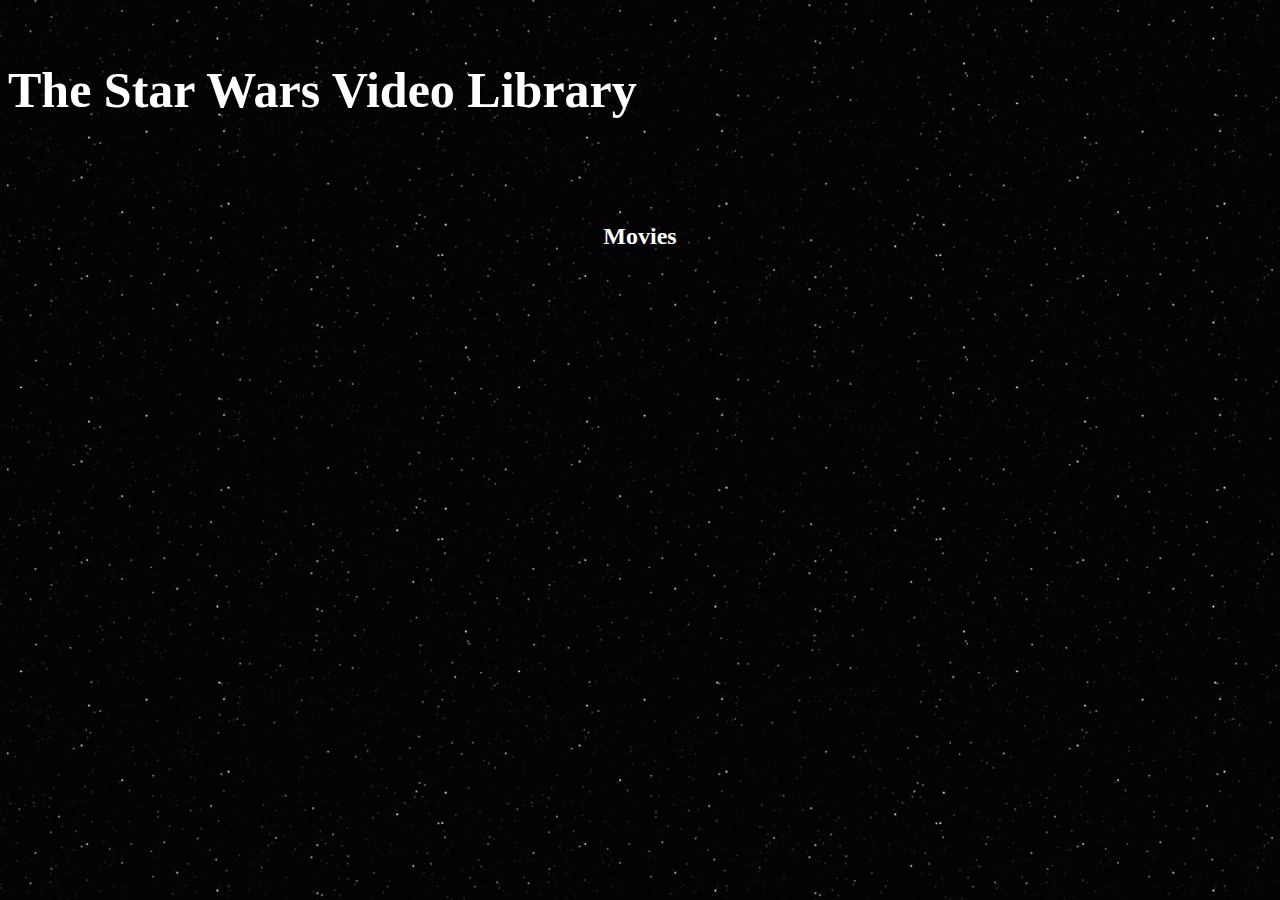
==== site/index.html @ e2f68413 "add css to main" ====
<!doctype html>
<html lang="en">

<head>
  <title>Star Wars Video Library</title>
  <meta charset="utf-8" />
  <meta name="viewport" content="width=device-width, initial-scale=1">
  <link rel="stylesheet" href="app.css" />
  <link rel="stylesheet" href="https://meyerweb.com/eric/tools/css/reset/reset.css">
  <script defer src="index.js"></script>
</head>

<body>
  <header>
    <h1><a href="/">The Star Wars Video Library</a></h1>
  </header>
  <main>
    <h2>Movies</h2>
    <ul class="movies"></ul>
  </main>
</body>

</html>
---- site/app.css ----
body {
    background-image: url(images/space-stars.gif);
}

header {
    display: flex;
}

h1 a {
    display: flex;
    justify-content: center;
    font-size: 50px;
    margin-bottom: 10%;
    margin-top: 5%;
}

main {
    display: flex;
    flex-direction: column;
}

h2 {
    display: flex;
    color: rgb(255, 255, 255);
    justify-content: center;
}

.movies {
    display: flex;
    flex-direction: row;
    flex-wrap: wrap;
    justify-content: center;
    width: 100%;
}

time {
    color: white;
}

a {
    text-decoration: none;
    color: rgb(255, 255, 255);
}

.movies li {
    display: flex;
    border: solid 1px white;
    width: 49%;
    justify-content: center;
    padding: 10%;
}

.movie-listing a {
    display: flex;
    justify-content: center;
}
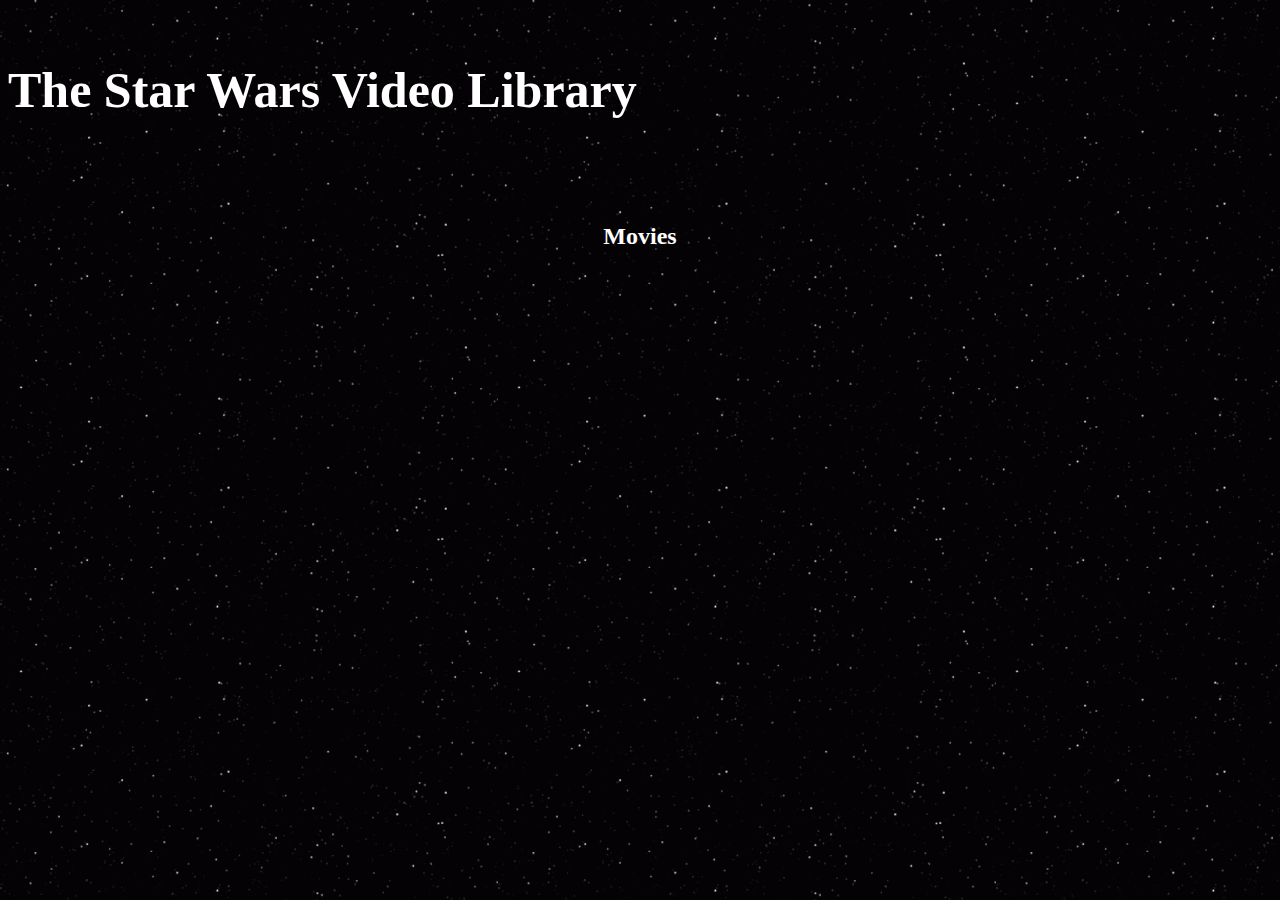
==== commit 1a156051: "create linked pages" ====
--- a/site/index.html
+++ b/site/index.html
@@ -12,7 +12,7 @@
 
 <body>
   <header>
-    <h1><a href="/">The Star Wars Video Library</a></h1>
+    <h1><a href="index.html">The Star Wars Video Library</a></h1>
   </header>
   <main>
     <h2>Movies</h2>
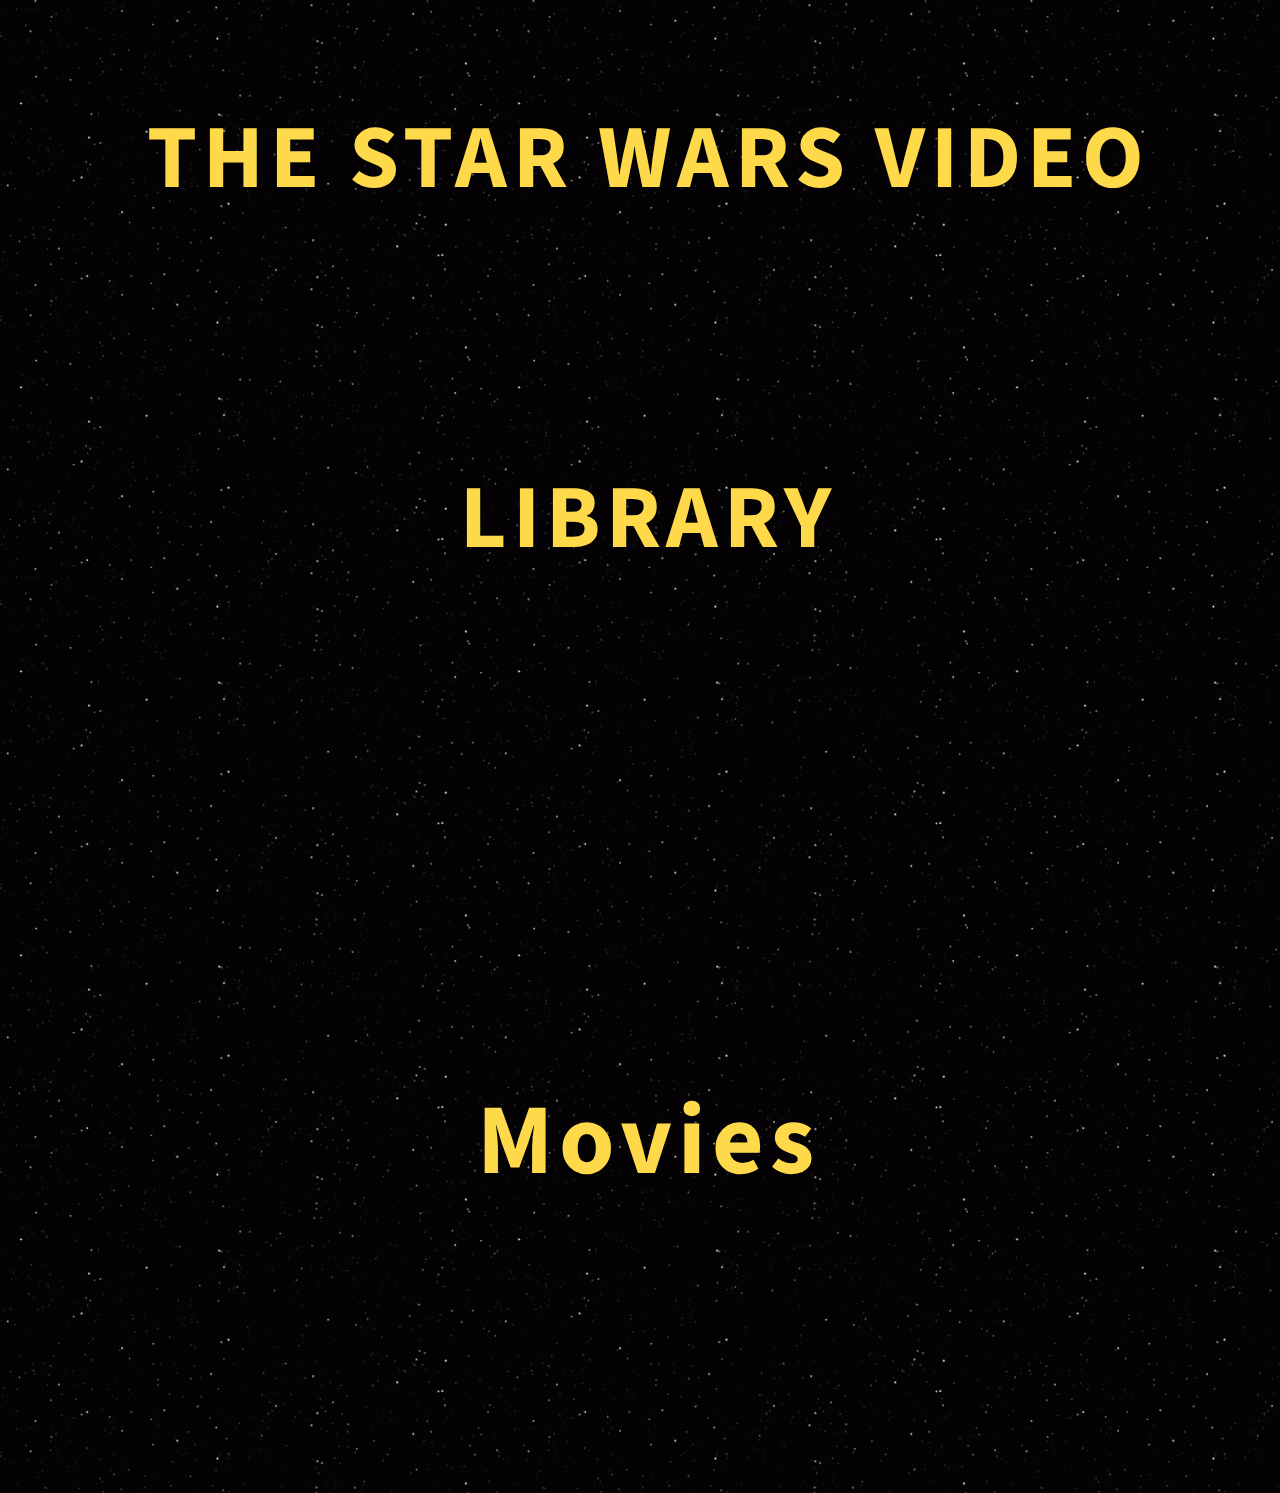
==== commit c0c90b6d: "add styles" ====
--- a/site/index.html
+++ b/site/index.html
@@ -2,22 +2,32 @@
 <html lang="en">
 
 <head>
-  <title>Star Wars Video Library</title>
-  <meta charset="utf-8" />
-  <meta name="viewport" content="width=device-width, initial-scale=1">
-  <link rel="stylesheet" href="app.css" />
-  <link rel="stylesheet" href="https://meyerweb.com/eric/tools/css/reset/reset.css">
-  <script defer src="index.js"></script>
+    <title>Star Wars Video Library</title>
+    <meta charset="utf-8" />
+    <meta name="viewport" content="width=device-width, initial-scale=1">
+    <link rel="stylesheet" href="https://meyerweb.com/eric/tools/css/reset/reset.css">
+    <link rel="stylesheet" href="app.css" />
+    <script defer src="index.js"></script>
 </head>
 
 <body>
-  <header>
-    <h1><a href="index.html">The Star Wars Video Library</a></h1>
-  </header>
-  <main>
-    <h2>Movies</h2>
-    <ul class="movies"></ul>
-  </main>
+    <div class="fade">
+        <section class="star-wars">
+
+            <div class="crawl">
+
+                <div class="title">
+                    <header>
+                        <h1><a href="index.html">The Star Wars Video Library</a></h1>
+                    </header>
+                </div>
+                <main>
+                    <h2>Movies</h2>
+                    <ul class="movies"></ul>
+                </main>
+            </div>
+        </section>
+    </div>
 </body>
 
 </html>--- a/site/app.css
+++ b/site/app.css
@@ -1,15 +1,93 @@
+@import url('https://fonts.googleapis.com/css2?family=Poller+One&family=Source+Sans+Pro:ital@1&display=swap');
+* {
+    font-family: 'Source Sans Pro', sans-serif;
+    font-size: 48px;
+    color: #feda4a;
+}
+
 body {
+    /* Force the body to fill the entire screen */
+    width: 100%;
+    height: 100%;
+    /* Hide elements that flow outside the viewable space */
+    overflow: hidden;
+    /* Black background for the screen */
     background-image: url(images/space-stars.gif);
+}
+
+.star-wars {
+    /* Flexbox to center the entire element on the screen */
+    display: flex;
+    justify-content: center;
+    /* This is a magic number based on the context in which this snippet is used and effects the perspective */
+    height: 800px;
+    /* This sets allows us to transform the text on a 3D plane, and is somewhat a magic number */
+    perspective: 400px;
+    /* The rest is totally up to personal styling preferences */
+    color: #feda4a;
+    /*font-family: 'Pathway Gothic One', sans-serif;*/
+    font-size: 500%;
+    font-weight: 600;
+    letter-spacing: 6px;
+    line-height: 150%;
+    text-align: justify;
+}
+
+.crawl {
+    /* Position the element so we can adjust the top property in the animation */
+    position: relative;
+    /* Making sure the text is fully off the screen at the start and end of the animation */
+    top: -100px;
+    /* Defines the skew origin at the very center when we apply transforms on the animation */
+    transform-origin: 50% 100%;
+}
+
+@keyframes crawl {
+    0% {
+        /* The element starts below the screen */
+        top: 0;
+        /* Rotate the text 20 degrees but keep it close to the viewer */
+        transform: rotateX(20deg) translateZ(0);
+    }
+    100% {
+        /* This is a magic number, but using a big one to make sure the text is fully off the screen at the end */
+        top: -6000px;
+        /* Slightly increasing the rotation at the end and moving the text far away from the viewer */
+        transform: rotateX(25deg) translateZ(-2500px);
+    }
+}
+
+.crawl {
+    /* Position the element so we can adjust the top property in the animation */
+    position: relative;
+    /* Defines the skew origin at the very center when we apply transforms on the animation */
+    transform-origin: 50% 100%;
+    /* Adds the crawl animation, which plays for one minute */
+    animation: crawl 60s linear;
+}
+
+.fade {
+    position: relative;
+    width: 100%;
+    min-height: 60vh;
+    top: -25px;
+    /* background-image: linear-gradient(0deg, transparent, black 75%); */
+    z-index: 1;
 }
 
 header {
     display: flex;
+    width: 100%;
+    font-family: 'Poller One', cursive;
+    text-transform: uppercase;
+    justify-content: center;
 }
 
 h1 a {
     display: flex;
-    justify-content: center;
-    font-size: 50px;
+    width: 100%;
+    text-align: center;
+    font-size: 90px;
     margin-bottom: 10%;
     margin-top: 5%;
 }
@@ -19,13 +97,8 @@
     flex-direction: column;
 }
 
-h2 {
-    display: flex;
-    color: rgb(255, 255, 255);
-    justify-content: center;
-}
-
 .movies {
+    margin-top: 20px;
     display: flex;
     flex-direction: row;
     flex-wrap: wrap;
@@ -33,24 +106,31 @@
     width: 100%;
 }
 
-time {
-    color: white;
-}
-
 a {
     text-decoration: none;
-    color: rgb(255, 255, 255);
 }
 
 .movies li {
     display: flex;
-    border: solid 1px white;
+    flex-wrap: wrap;
     width: 49%;
+    padding: 10%;
     justify-content: center;
-    padding: 10%;
 }
 
 .movie-listing a {
+    text-align: center;
+}
+
+.movie-listing {
+    display: flex;
+    flex-direction: column;
+    align-items: center;
+}
+
+h2 {
+    padding: 20px;
     display: flex;
     justify-content: center;
+    font-size: 100px;
 }